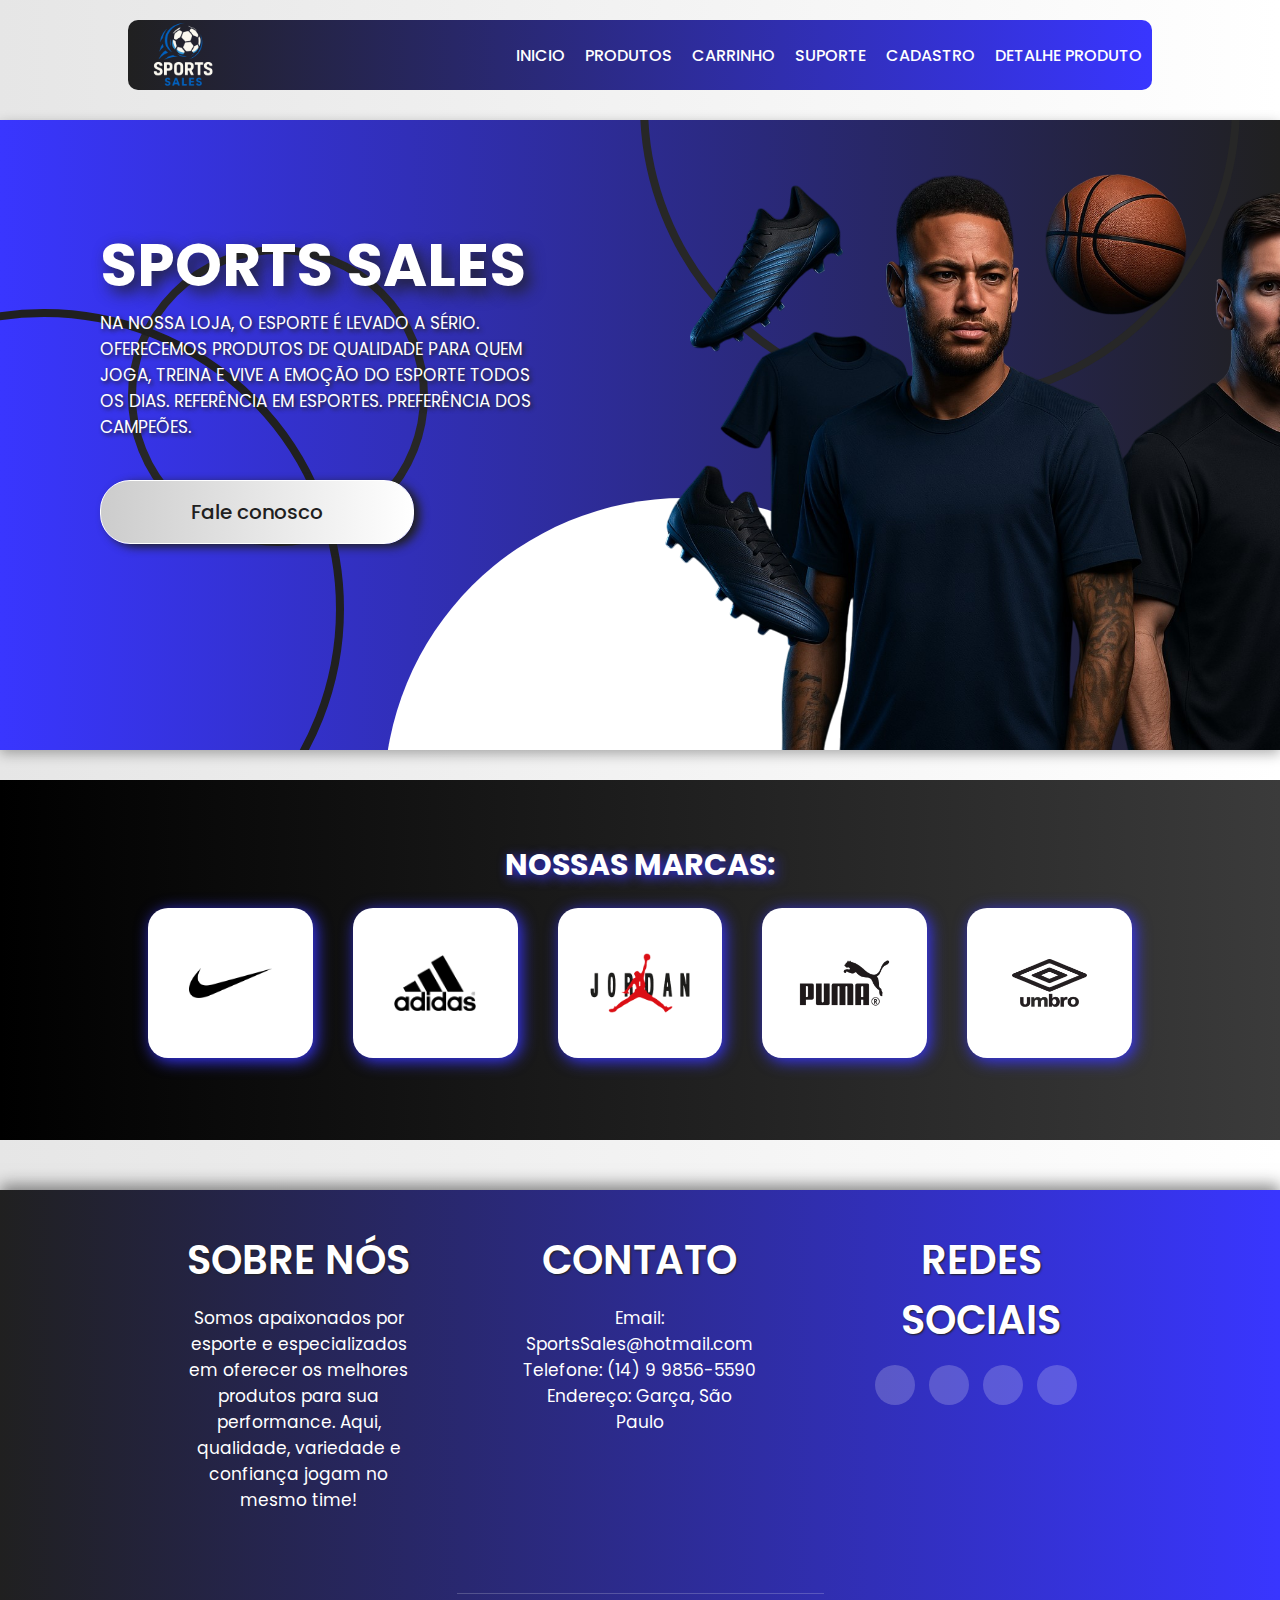
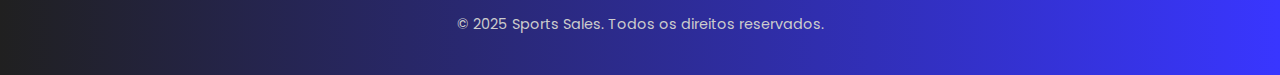
==== index.html @ 7d71cda9 "Add files via upload" ====
<!DOCTYPE html>
<html lang="en">
<head>
    <meta charset="UTF-8">
    <meta name="viewport" content="width=device-width, initial-scale=1.0">
    <link rel="stylesheet" href="css/style.css">
    <title>Fotball Sales</title>
</head>
<body>
    <header>
        <img src="img/logo.png" alt="logo">
        <ul>
            <li><a href="#">Inicio</a></li>
            <li><a href="#">Produtos</a></li>
            <li><a href="#">Carrinho</a></li>
            <li><a href="#">Suporte</a></li>
            <li><a href="#">Cadastro</a></li>
            <li><a href="#">Detalhe Produto</a></li>
        </ul>
    </header>

    <main>
        <div class="main">
            <div class="circle"></div>
            <div class="circle1"></div>
            <div class="circle2"></div>
            <div class="circle3"></div>
            <div class="circle4"></div>
            <section class="banners">
                <div class="left">
                    <div class="circulo"></div>
                    <h1>Sports Sales</h1>
                    <p>Na nossa loja, o esporte é levado a sério. <br>
                        Oferecemos produtos de qualidade para quem joga, treina e vive a emoção do esporte todos os dias.
                        Referência em esportes. Preferência dos campeões.</p>

                    <button>Fale conosco</button>
                </div>
                <div class="right">
                    <img src="img/messiney.png" alt="messiney">
                </div>
            </section>
        </div>

        <section class="marcas">
            <h1> nossas marcas:</h1>
            <div class="cards">
                <div class="espaço">
                    <div class="card hover"><img src="img/nike.png" alt="logo"></div>
                    <div class="card1 hover"><img src="img/adidas.png" alt="logo"></div>
                    <div class="card2 hover"><img src="img/jordan.png" alt="logo"></div>
                    <div class="card3 hover"><img src="img/puma.png" alt="logo"></div>
                    <div class="card4 hover"><img src="img/umbro.png" alt="logo"></div>
                </div>
            </div>
        </section>
    </main>


    <footer>
        <div class="container">
            <div class="footer-col">
                <h4>Sobre nós</h4>
                <p>Somos apaixonados por esporte e especializados em oferecer os melhores produtos para sua performance. Aqui, qualidade, variedade e confiança jogam no mesmo time!
                </p>
            </div>
            <div class="footer-col">
                <h4>Contato</h4>
                <p>Email: SportsSales@hotmail.com</p>
                <p>Telefone: (14) 9 9856-5590</p>
                <p>Endereço: Garça, São Paulo</p>
            </div>
            <div class="footer-col">
                <h4>Redes Sociais</h4>
                <div class="social-links">
                    <a href="#"><i class="fab fa-linkedin"></i></a>
                    <a href="#"><i class="fab fa-github"></i></a>
                    <a href="#"><i class="fab fa-instagram"></i></a>
                    <a href="#"><i class="fab fa-twitter"></i></a>
                </div>
            </div>
        </div>
        <div class="copyright">
            <p>&copy; 2025 Sports Sales. Todos os direitos reservados.</p>
        </div>

        <link rel="stylesheet" href="https://cdnjs.cloudflare.com/ajax/libs/font-awesome/6.0.0-beta3/css/all.min.css" integrity="sha512-Fo3rlrZj/k7ujTnHg4CGR2D7kSs0v4LLanw2qksYuRlEzO+tcaEPQogQ0KaoGN26/zrn20ImR1DfuLWnOo7aBA==" crossorigin="anonymous" referrerpolicy="no-referrer" />
</body>
</html>
---- css/style.css ----
@import url('https://fonts.googleapis.com/css2?family=Poppins:ital,wght@0,100;0,200;0,300;0,400;0,500;0,600;0,700;0,800;0,900;1,100;1,200;1,300;1,400;1,500;1,600;1,700;1,800;1,900&display=swap');

*{
    box-sizing: border-box;
    margin: 0;
    padding: 0;
    font-family: "Poppins", sans-serif;;
}

body {
    min-width: 100%;
    height: auto;
    display: flex;
    flex-direction: column;
    background: linear-gradient(to left,#fff,#e6e6e6);
    justify-content: flex-start;
    align-items: center;
}
header{
    width: 80%;
    height: 70px;
    background: linear-gradient(to right,#202020,#3936ff);
    justify-content: space-between;
    align-items: center;
    display: flex;
    margin-top: 20px;
    border-radius: 10px;

}

header img {
    width: 90px;
    margin: 10px;
}

header ul {
    display: flex;
    justify-content: center;
    align-items: center;
    list-style: none;
    gap: 20px; 
    margin: 10px;
}

header ul li {
    display: flex;
    align-items: center;
}

header ul li a {
    text-decoration: none;
    color: white;
    font-weight: 500;
    text-transform: uppercase;
}

main {
    width: 100%;
    background-color: transparent;
    justify-content: center;
    align-items: center;
    margin-top: 30px;
}


main .main {
    width: 100%;
    height: 70vh;
    background: linear-gradient(to left,#202020,#3936ff) ;
    color: #fff;
    margin-bottom: 30px;
    box-shadow: 0 4px 12px rgba(0, 0, 0, 0.3);
    margin-left: auto;
    margin-right: auto; 
    position: relative;
    overflow: hidden;

}

main .main .circle{
    width: 600px;
    height: 600px;
    background: transparent;
    border-radius: 50%;
    position: absolute;
    z-index: 0;
    border: #272727 solid 8px;
    top: -50%;
    left: 50%;
}

main .main .circle1{
    width: 300px;
    height: 300px;
    background: transparent;
    border-radius: 50%;
    position: absolute;
    z-index: 0;
    border: #272727 solid 8px;
    top: 20%;
    left: 10%;
}

main .main .circle2{
    width: 600px;
    height: 600px;
    background: transparent;
    border-radius: 50%;
    position: absolute;
    z-index: 0;
    border: #202020 solid 8px;
    top: 30%;
    left:-20%;
}

main .main .circle3{
    width: 600px;
    height: 600px;
    background: #fff;
    border-radius: 50%;
    position: absolute;
    z-index: 0;
    top: 60%;
    left: 30%;
}

main .main .banners {
    background-color: transparent;
    border-radius: 6px;
    height: 100%;
    display: flex;
    position: relative;
}

main .main .banners .left, .right{
    height: 100%;
    width: 50%;
    display: flex;
}
main .main .banners .left{
    justify-content: center;
    align-items: center;
    display: block;
}

main .main .banners .left h1{
    text-transform: uppercase;
    font-size: 60px;
    margin: 100px 100px 0 100px;
    text-shadow: 6px 6px 16px #202020;
    z-index: 1;
}

main .main .banners .left p{
    text-transform: uppercase;
    font-size: 17px;
    margin: 0px 100px  0px 100px;
    text-shadow: 2px 2px 4px #202020;
}

main .main .banners .left button{
    padding: 16px 90px;
    border-radius: 30px;
    border: 1px solid #ffffff;
    background: linear-gradient(to right,#cccccc,#ffffff);
    font-size: 20px;
    color: #202020;
    margin: 40px 100px  0px 100px;
    cursor: pointer;
    box-shadow: #202020 6px 3px 10px;
    font-weight: 500;
}

main .main .banners .left button:hover{
    padding: 18px 92px;
    border-radius: 32px;
    background: linear-gradient(to right, #202020,#3936ff);
    color: #fff;
    font-weight:600;
}

main .marcas {
    width: 100%;
    height: 40vh;
    background: linear-gradient(to left,#3b3b3b,#000);
    align-items: center;
    display: flex;
    justify-content: center;
    flex-direction: column;
}

main .marcas .cards{
    width: 80%;
    display: block;
    justify-content: center;
    height: auto;
}

main .marcas h1{
    width: 100%;
    color: #ffffff;
    font-size: 30px;
    text-transform: uppercase;
    text-shadow: #3936ff 3px 3px 12px;
    text-align: center;
}

main .marcas .cards .espaço{
    width: 100%;
    height: 70%;
    background: transparent;
    border-radius: 20px;
    display: flex;
    justify-content: space-between;
}


main .marcas .cards .espaço .card{
    height: 150px;
    width: 250px;
    background: #fff;
    border-radius:20px;
    box-shadow: 3px 3px 16px #3936ff;
    margin: 20px;
    justify-content: center;
    align-items: center;
    display: flex;
    cursor: pointer;
}

main .marcas .cards .espaço .card img{
    width: 50%;
}

main .marcas .cards .espaço .card1{
    height: 150px;
    width: 250px;
    background: #fff;
    border-radius:20px;
    box-shadow: 3px 3px 16px #3936ff;
    margin: 20px;
    justify-content: center;
    align-items: center;
    display: flex;
    cursor: pointer;
}

main .marcas .cards .espaço .card1 img{
    width: 50%;
}

main .marcas .cards .espaço .card2{
    height: 150px;
    width: 250px;
    background: #fff;
    border-radius:20px;
    box-shadow: 3px 3px 16px #3936ff;
    margin: 20px;
    justify-content: center;
    align-items: center;
    display: flex;
    cursor: pointer;
}

main .marcas .cards .espaço .card2 img{
    width: 80%;
}

main .marcas .cards .espaço .card3{
    height: 150px;
    width: 250px;
    background: #fff;
    border-radius:20px;
    box-shadow: 3px 3px 16px #3936ff;
    margin: 20px;
    justify-content: center;
    align-items: center;
    display: flex;
    cursor: pointer;
}

main .marcas .cards .espaço .card3 img{
    width: 70%;
}

main .marcas .cards .espaço .card4{
    height: 150px;
    width: 250px;
    background: #fff;
    border-radius:20px;
    box-shadow: 3px 3px 16px #3936ff;
    margin: 20px;
    justify-content: center;
    align-items: center;
    display: flex;
    cursor: pointer;
}

main .marcas .cards .espaço .card4 img{
    width: 50%;
}

main .marcas .cards .espaço .hover:hover{
    height: 152px;
    width: 250px;
    background: linear-gradient(to left, #8987ff,#292929) ;
    border-radius:50%;
    box-shadow: 3px 3px 16px #e7e7ff;
    transition: 1s;
}

footer{
    width: 100%;
    height: auto; /* Ajustar a altura conforme o conteúdo */
    background: linear-gradient(to left,#3936ff,#202020);
    display: flex;
    flex-direction: column;
    justify-content: center;
    align-items: center;
    padding: 40px 0;
    color: #fff;
    text-align: center;
    box-shadow: 0px -5px 15px rgba(17, 17, 17, 0.5);
    margin-top: 50px; /* Adiciona um espaço entre a main e o footer */
}

footer .container {
    width: 80%;
    max-width: 1200px;
    display: flex;
    flex-wrap: wrap;
    justify-content: space-around;
    align-items: flex-start;
    margin-bottom: 30px;
}

footer .footer-col {
    width: calc(50% - 20px); /* Para duas colunas em telas menores */
    margin-bottom: 30px;
}

@media (min-width: 768px) {
    footer .footer-col {
        width: calc(25% - 20px); /* Para quatro colunas em telas maiores */
    }
}


footer .footer-col p {
    font-size: 17px;
}
footer h4 {
    font-size: 2.5rem;
    font-weight: 600;
    color: #fff;
    margin-bottom: 15px;
    text-transform: uppercase;
    text-shadow: 1px 1px 2px #202020;
}

footer ul {
    list-style: none;
    padding: 0;
}

footer ul li {
    margin-bottom: 8px;
}

footer ul li a {
    text-decoration: none;
    color: #ddd;
    transition: color 0.3s ease;
}

footer ul li a:hover {
    color: #fff;
}

footer .social-links a {
    display: inline-block;
    height: 40px;
    width: 40px;
    background-color: rgba(255, 255, 255, 0.2);
    margin: 0 10px 10px 0;
    text-align: center;
    line-height: 40px;
    border-radius: 50%;
    color: #fff;
    transition: background-color 0.3s ease;
}

footer .social-links a:hover {
    background-color: rgba(255, 255, 255, 0.4);
}

footer .copyright {
    font-size: 0.9rem;
    color: #ccc;
    margin-top: 20px;
    padding-top: 20px;
    border-top: 1px solid rgba(255,255,255,.2)
}
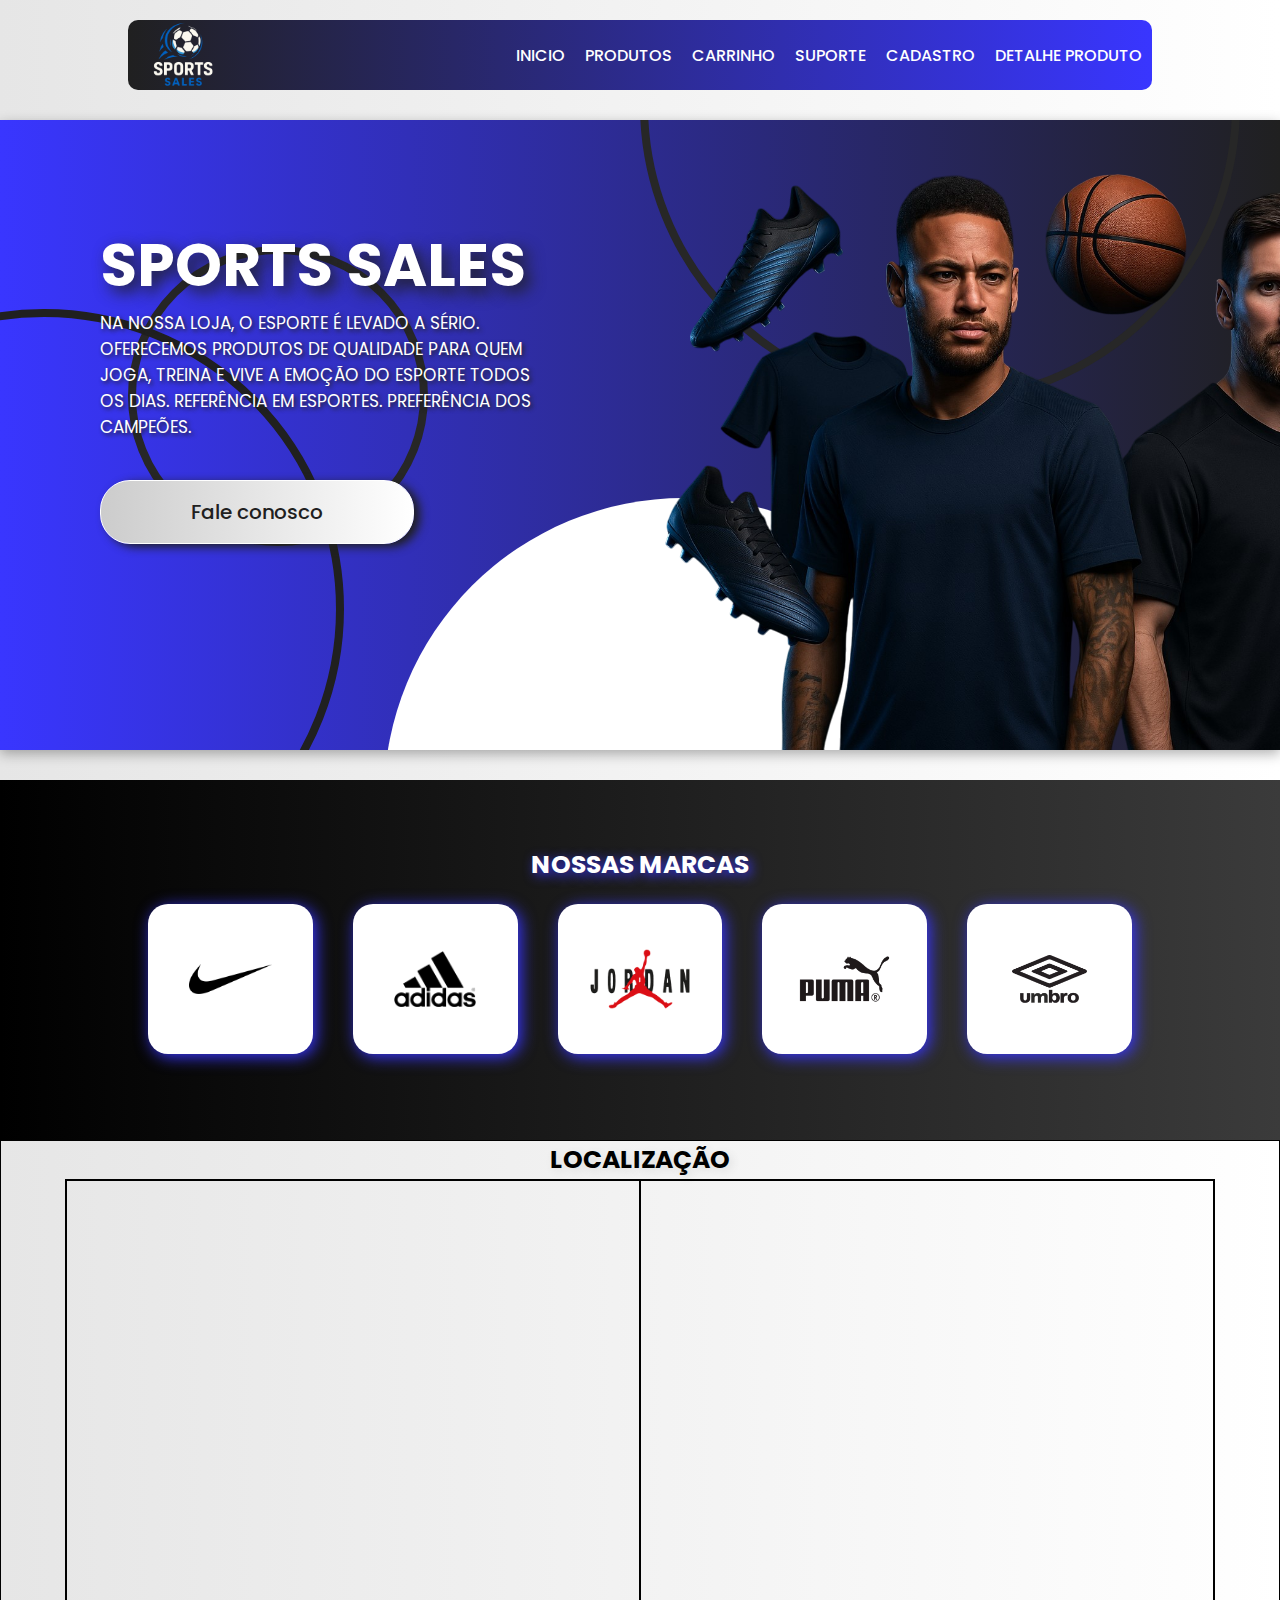
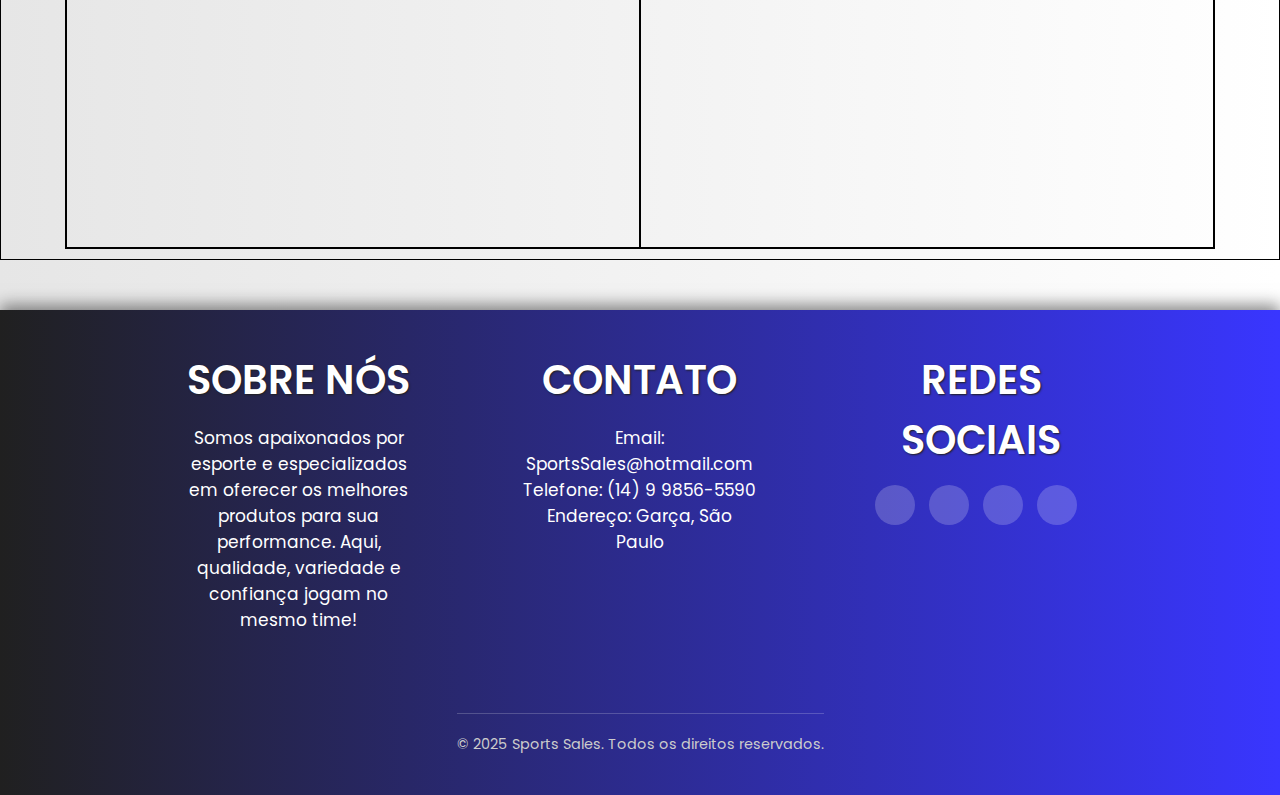
==== commit e6d89966: "Add files via upload" ====
--- a/index.html
+++ b/index.html
@@ -43,15 +43,23 @@
         </div>
 
         <section class="marcas">
-            <h1> nossas marcas:</h1>
+            <h1> nossas marcas</h1>
             <div class="cards">
-                <div class="espaço">
+                <div class="espaco">
                     <div class="card hover"><img src="img/nike.png" alt="logo"></div>
                     <div class="card1 hover"><img src="img/adidas.png" alt="logo"></div>
                     <div class="card2 hover"><img src="img/jordan.png" alt="logo"></div>
                     <div class="card3 hover"><img src="img/puma.png" alt="logo"></div>
                     <div class="card4 hover"><img src="img/umbro.png" alt="logo"></div>
                 </div>
+            </div>
+        </section>
+
+        <section class="localizacao">
+            <h1> Localização</h1>
+            <div class="espaco">
+                <div class="loc"></div>
+                <div class="nos"></div>
             </div>
         </section>
     </main>
--- a/css/style.css
+++ b/css/style.css
@@ -199,13 +199,13 @@
 main .marcas h1{
     width: 100%;
     color: #ffffff;
-    font-size: 30px;
+    font-size: 25px;
     text-transform: uppercase;
     text-shadow: #3936ff 3px 3px 12px;
     text-align: center;
 }
 
-main .marcas .cards .espaço{
+main .marcas .cards .espaco{
     width: 100%;
     height: 70%;
     background: transparent;
@@ -215,7 +215,7 @@
 }
 
 
-main .marcas .cards .espaço .card{
+main .marcas .cards .espaco .card{
     height: 150px;
     width: 250px;
     background: #fff;
@@ -228,11 +228,11 @@
     cursor: pointer;
 }
 
-main .marcas .cards .espaço .card img{
-    width: 50%;
-}
-
-main .marcas .cards .espaço .card1{
+main .marcas .cards .espaco .card img{
+    width: 50%;
+}
+
+main .marcas .cards .espaco .card1{
     height: 150px;
     width: 250px;
     background: #fff;
@@ -245,11 +245,11 @@
     cursor: pointer;
 }
 
-main .marcas .cards .espaço .card1 img{
-    width: 50%;
-}
-
-main .marcas .cards .espaço .card2{
+main .marcas .cards .espaco .card1 img{
+    width: 50%;
+}
+
+main .marcas .cards .espaco .card2{
     height: 150px;
     width: 250px;
     background: #fff;
@@ -262,11 +262,11 @@
     cursor: pointer;
 }
 
-main .marcas .cards .espaço .card2 img{
+main .marcas .cards .espaco .card2 img{
     width: 80%;
 }
 
-main .marcas .cards .espaço .card3{
+main .marcas .cards .espaco .card3{
     height: 150px;
     width: 250px;
     background: #fff;
@@ -279,11 +279,11 @@
     cursor: pointer;
 }
 
-main .marcas .cards .espaço .card3 img{
+main .marcas .cards .espaco .card3 img{
     width: 70%;
 }
 
-main .marcas .cards .espaço .card4{
+main .marcas .cards .espaco .card4{
     height: 150px;
     width: 250px;
     background: #fff;
@@ -296,17 +296,58 @@
     cursor: pointer;
 }
 
-main .marcas .cards .espaço .card4 img{
-    width: 50%;
-}
-
-main .marcas .cards .espaço .hover:hover{
+main .marcas .cards .espaco .card4 img{
+    width: 50%;
+}
+
+main .marcas .cards .espaco .hover:hover{
     height: 152px;
     width: 250px;
     background: linear-gradient(to left, #8987ff,#292929) ;
     border-radius:50%;
     box-shadow: 3px 3px 16px #e7e7ff;
     transition: 1s;
+}
+
+main .localizacao{
+    width: 100%;
+    height: 80vh;
+    background: transparent;
+    border: 1px solid #000;
+    align-items: center;
+    display: flex;
+    justify-content: center;
+    flex-direction: column;
+}
+
+main .localizacao h1{
+    text-transform: uppercase;
+    text-align: center;
+    text-shadow: #ddd 3px 3px 8px;
+    font-size: 25px;
+}
+
+main .localizacao .espaco{
+    border: #000 1px solid;
+    width: 90%;
+    height: 90vh;
+    margin-bottom: 10px;
+    justify-content: space-between;
+    display: flex;
+}
+
+main .localizacao .espaco .loc{
+    border: #000 1px solid;
+    width: 50%;
+    height: 100%;
+    margin-bottom: 10px;
+}
+
+main .localizacao .espaco .nos{
+    border: #000 1px solid;
+    width: 50%;
+    height: 100%;
+    margin-bottom: 10px;
 }
 
 footer{
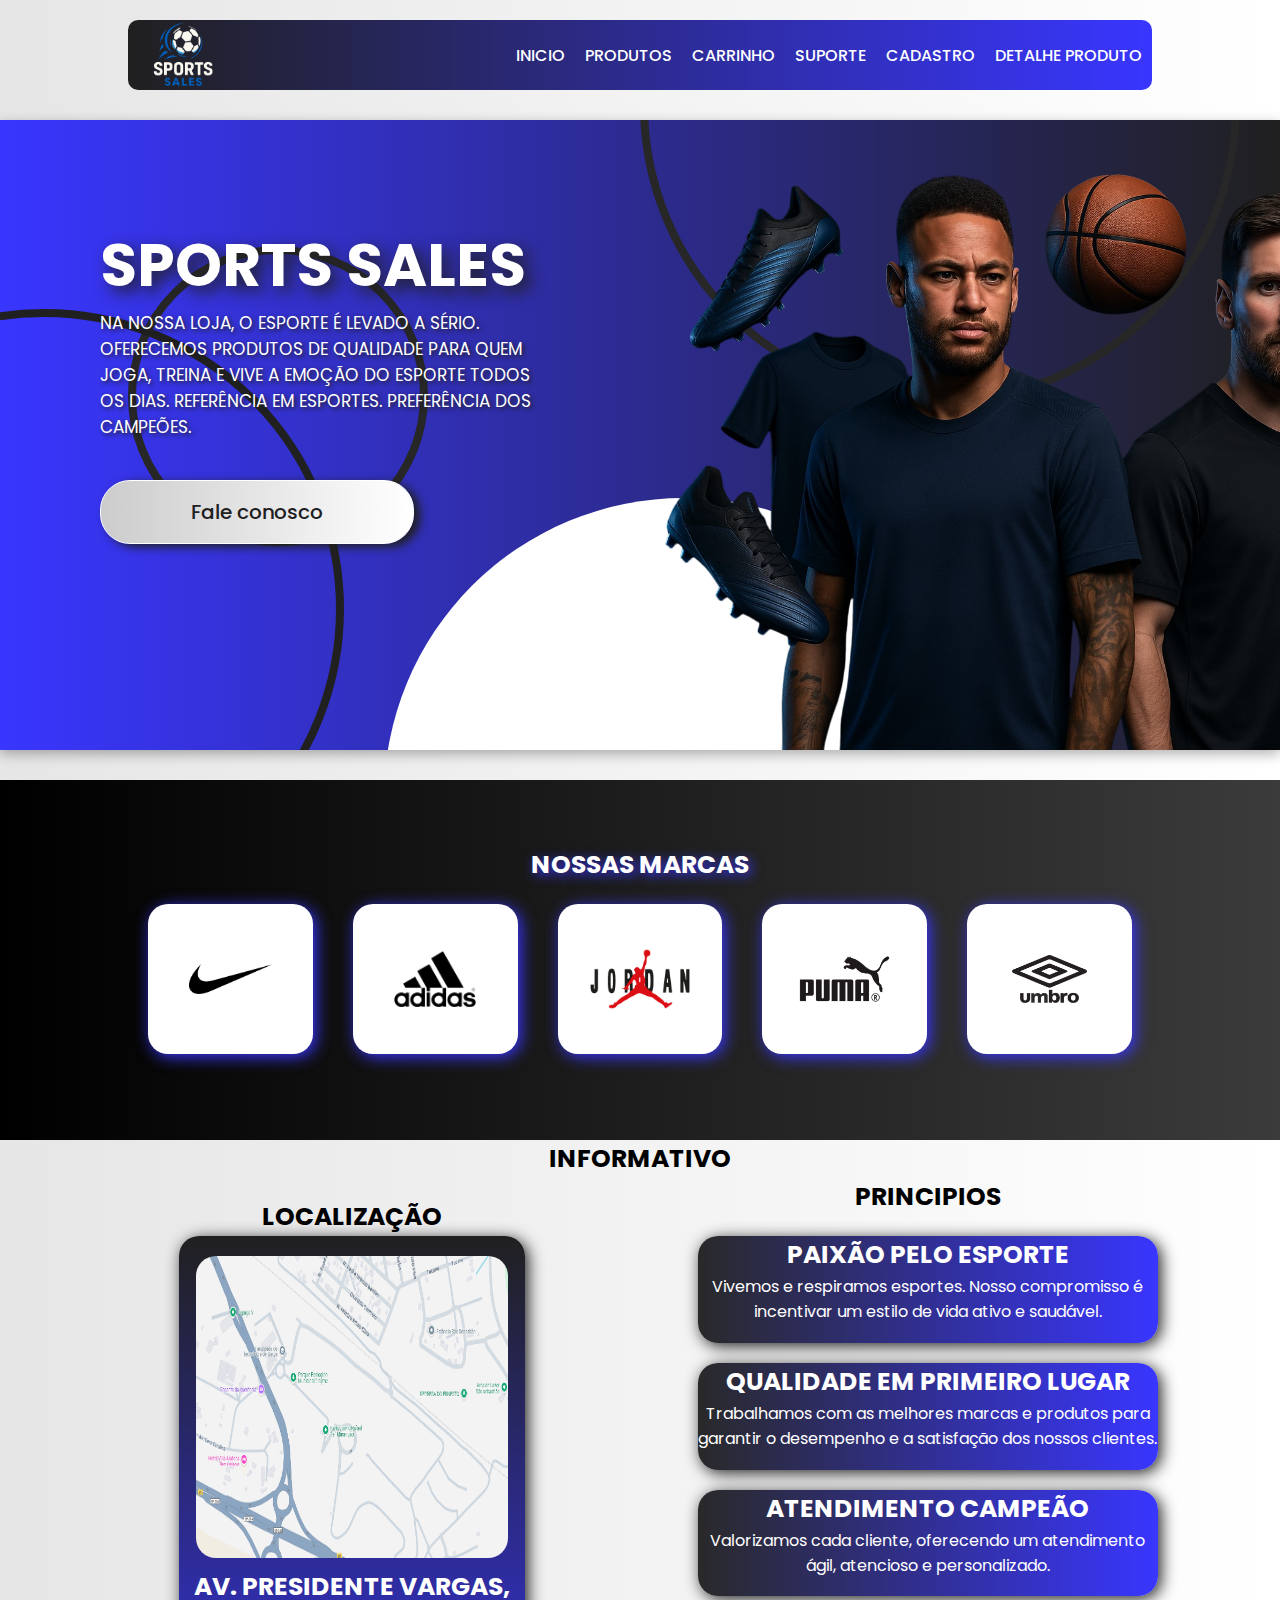
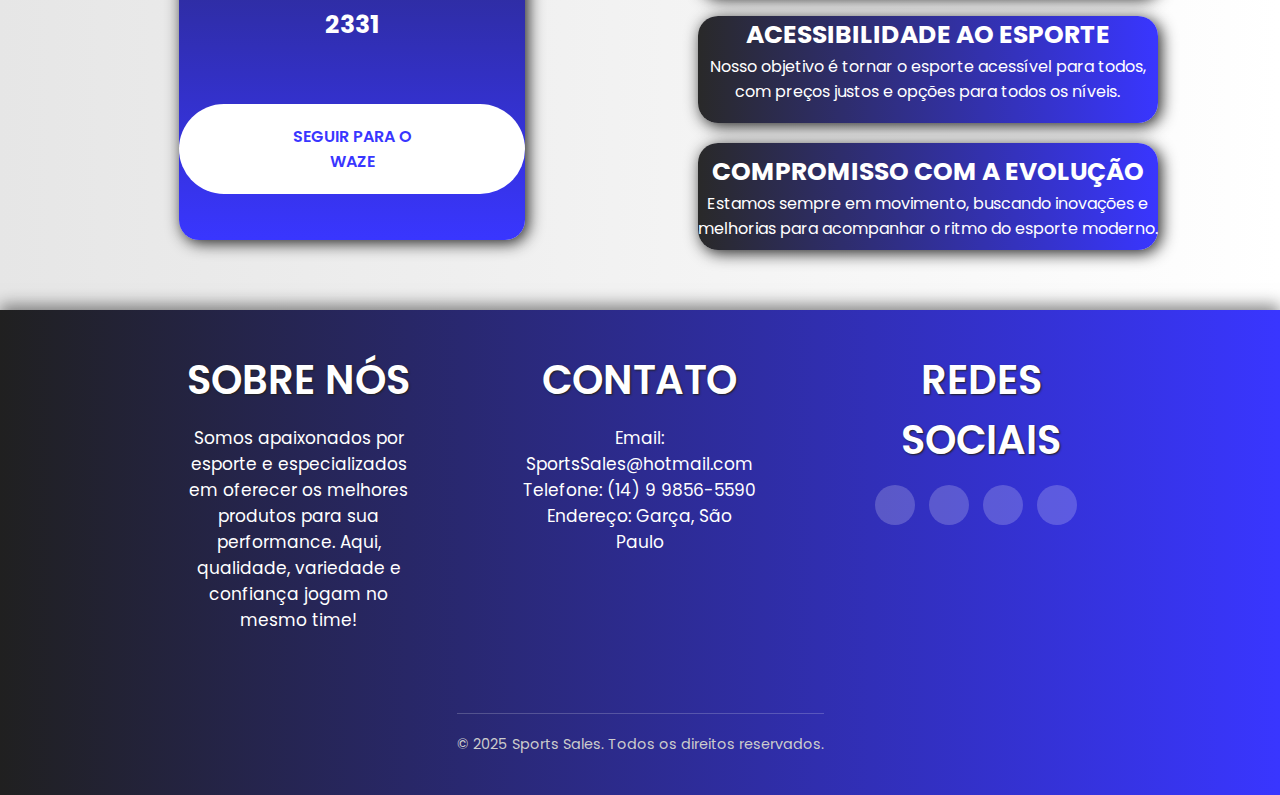
==== commit 68470845: "Add files via upload" ====
--- a/index.html
+++ b/index.html
@@ -56,10 +56,44 @@
         </section>
 
         <section class="localizacao">
-            <h1> Localização</h1>
+            <h1> Informativo</h1>
             <div class="espaco">
-                <div class="loc"></div>
-                <div class="nos"></div>
+                <div class="loc">
+                    <h1>LOCALIZAÇÃO</h1>
+                    <div class="mapa">
+                        <img src="img/mapa.png" alt="">
+                        <h1>Av. Presidente Vargas, 2331</h1>
+                        <button>Seguir para o waze</button>
+                    </div>
+                </div>
+                <div class="nos">
+                    <h1>PRINCIPIOS</h1>
+                    <div class="divisoria">
+                        <h1>Paixão pelo Esporte</h1>
+                        <p>Vivemos e respiramos esportes. Nosso compromisso é incentivar um estilo de vida ativo e saudável.</p>
+                    </div>
+                    
+                    <div class="divisoria1">
+                        <h1>Qualidade em Primeiro Lugar</h1>
+                        <p>Trabalhamos com as melhores marcas e produtos para garantir o desempenho e a satisfação dos nossos clientes.</p>
+                    </div>
+                    
+                    <div class="divisoria2">
+                        <h1>Atendimento Campeão</h1>
+                        <p>Valorizamos cada cliente, oferecendo um atendimento ágil, atencioso e personalizado.</p>
+                    </div>
+                    
+                    <div class="divisoria3">
+                        <h1>Acessibilidade ao Esporte</h1>
+                        <p>Nosso objetivo é tornar o esporte acessível para todos, com preços justos e opções para todos os níveis.</p>
+                    </div>
+                    
+                    <div class="divisoria4">
+                        <h1>Compromisso com a Evolução</h1>
+                        <p>Estamos sempre em movimento, buscando inovações e melhorias para acompanhar o ritmo do esporte moderno.</p>
+                    </div>
+                    
+                </div>
             </div>
         </section>
     </main>
--- a/css/style.css
+++ b/css/style.css
@@ -52,6 +52,13 @@
     color: white;
     font-weight: 500;
     text-transform: uppercase;
+}
+
+header ul li a:hover {
+    text-decoration:overline;
+    color: rgb(0, 0, 0);
+    font-weight: 700;
+
 }
 
 main {
@@ -226,6 +233,7 @@
     align-items: center;
     display: flex;
     cursor: pointer;
+    transition: 5s;
 }
 
 main .marcas .cards .espaco .card img{
@@ -243,6 +251,7 @@
     align-items: center;
     display: flex;
     cursor: pointer;
+    transition: 5s;
 }
 
 main .marcas .cards .espaco .card1 img{
@@ -260,6 +269,7 @@
     align-items: center;
     display: flex;
     cursor: pointer;
+    transition: 5s;
 }
 
 main .marcas .cards .espaco .card2 img{
@@ -277,6 +287,7 @@
     align-items: center;
     display: flex;
     cursor: pointer;
+    transition: 5s;
 }
 
 main .marcas .cards .espaco .card3 img{
@@ -294,6 +305,7 @@
     align-items: center;
     display: flex;
     cursor: pointer;
+    transition: 5s;
 }
 
 main .marcas .cards .espaco .card4 img{
@@ -313,7 +325,6 @@
     width: 100%;
     height: 80vh;
     background: transparent;
-    border: 1px solid #000;
     align-items: center;
     display: flex;
     justify-content: center;
@@ -323,12 +334,10 @@
 main .localizacao h1{
     text-transform: uppercase;
     text-align: center;
-    text-shadow: #ddd 3px 3px 8px;
     font-size: 25px;
 }
 
 main .localizacao .espaco{
-    border: #000 1px solid;
     width: 90%;
     height: 90vh;
     margin-bottom: 10px;
@@ -337,18 +346,169 @@
 }
 
 main .localizacao .espaco .loc{
-    border: #000 1px solid;
     width: 50%;
     height: 100%;
     margin-bottom: 10px;
+    justify-content: center;
+    align-items: center;
+    display: flex;
+    flex-direction: column;
 }
 
 main .localizacao .espaco .nos{
-    border: #000 1px solid;
     width: 50%;
     height: 100%;
     margin-bottom: 10px;
 }
+
+main .localizacao .espaco .loc .mapa{
+    width: 60%;
+     height: 90%;
+     background: linear-gradient(#202020,#3936ff);
+     border-radius: 20px;
+     display: flex;
+     flex-direction: column;
+     align-items: center;
+     box-shadow: #202020 3px 3px 16px;
+}
+
+main .localizacao .espaco .loc .mapa img{
+    width: 90%;
+     height: 50%;
+     border-radius: 20px;
+     margin-top: 20px;
+}
+
+main .localizacao .espaco .loc h1{
+    color: #000;
+    margin-top: 10px;
+}
+
+main .localizacao .espaco .loc .mapa h1{
+    color: #fff;
+    margin-top: 10px;
+}
+
+main .localizacao .espaco .loc button{
+    padding: 20px 100px;
+    border: #fff;
+    text-transform: uppercase;
+    font-size: 16px;
+    background: #fff;
+    font-weight: 600;
+    color: #3936ff;
+    margin-top: 60px;
+    border-radius: 50px;
+    cursor: pointer;
+    box-shadow: #ddd;
+}
+main .localizacao .espaco .loc button:hover{
+    padding: 22px 102px;
+    font-weight: bold;
+    color: #fff;
+    transition: 3s;
+    border-radius: 52px;
+    background: linear-gradient(to left, #3936ff,#292929) ;
+}
+
+main .localizacao .espaco .nos{
+    display: flex;
+    justify-content: center;
+    align-items: center;
+    flex-direction: column;
+}
+
+main .localizacao .espaco .nos .divisoria{
+    width: 80%;
+    height: 20%;
+    background: linear-gradient(to left, #3936ff,#292929);
+    margin-top: 20px;
+    border-radius: 20px;
+    box-shadow: #202020 3px 3px 16px;
+}
+main .localizacao .espaco .nos .divisoria1{
+    width: 80%;
+    height: 20%;
+    background: linear-gradient(to left, #3936ff,#292929);
+    margin-top: 20px;
+    border-radius: 20px;
+    box-shadow: #202020 3px 3px 16px;
+}
+main .localizacao .espaco .nos .divisoria2{
+    width: 80%;
+    height: 20%;
+    background: linear-gradient(to left, #3936ff,#292929);
+    margin-top: 20px;
+    border-radius: 20px;
+    box-shadow: #202020 3px 3px 16px;
+}
+main .localizacao .espaco .nos .divisoria3{
+    width: 80%;
+    height: 20%;
+    background: linear-gradient(to left, #3936ff,#292929);
+    margin-top: 20px;
+    border-radius: 20px;
+    box-shadow: #202020 3px 3px 16px;
+}
+main .localizacao .espaco .nos .divisoria4{
+    width: 80%;
+    height: 20%;
+    background: linear-gradient(to left, #3936ff,#292929);
+    margin-top: 20px;
+    border-radius: 20px;
+    justify-content: center;
+    align-items: center;
+    display: flex;
+    flex-direction: column;
+    box-shadow: #202020 3px 3px 16px;
+}
+main .localizacao .espaco .nos .divisoria4 h1{
+    color: #fff;
+    box-shadow: none;
+}
+
+main .localizacao .espaco .nos .divisoria4 p{
+    color: #fff;
+    text-align: center;
+}
+
+main .localizacao .espaco .nos .divisoria3 h1{
+    color: #fff;
+    box-shadow: none;
+}
+
+main .localizacao .espaco .nos .divisoria3 p{
+    color: #fff;
+    text-align: center;
+
+}main .localizacao .espaco .nos .divisoria2 h1{
+    color: #fff;
+    box-shadow: none;
+}
+
+main .localizacao .espaco .nos .divisoria2 p{
+    color: #fff;
+    text-align: center;
+
+}main .localizacao .espaco .nos .divisoria1 h1{
+    color: #fff;
+    box-shadow: none;
+}
+
+main .localizacao .espaco .nos .divisoria1 p{
+    color: #fff;
+    text-align: center;
+
+}main .localizacao .espaco .nos .divisoria h1{
+    color: #fff;
+    box-shadow: none;
+}
+
+main .localizacao .espaco .nos .divisoria p{
+    color: #fff;
+    text-align: center;
+}
+
 
 footer{
     width: 100%;
